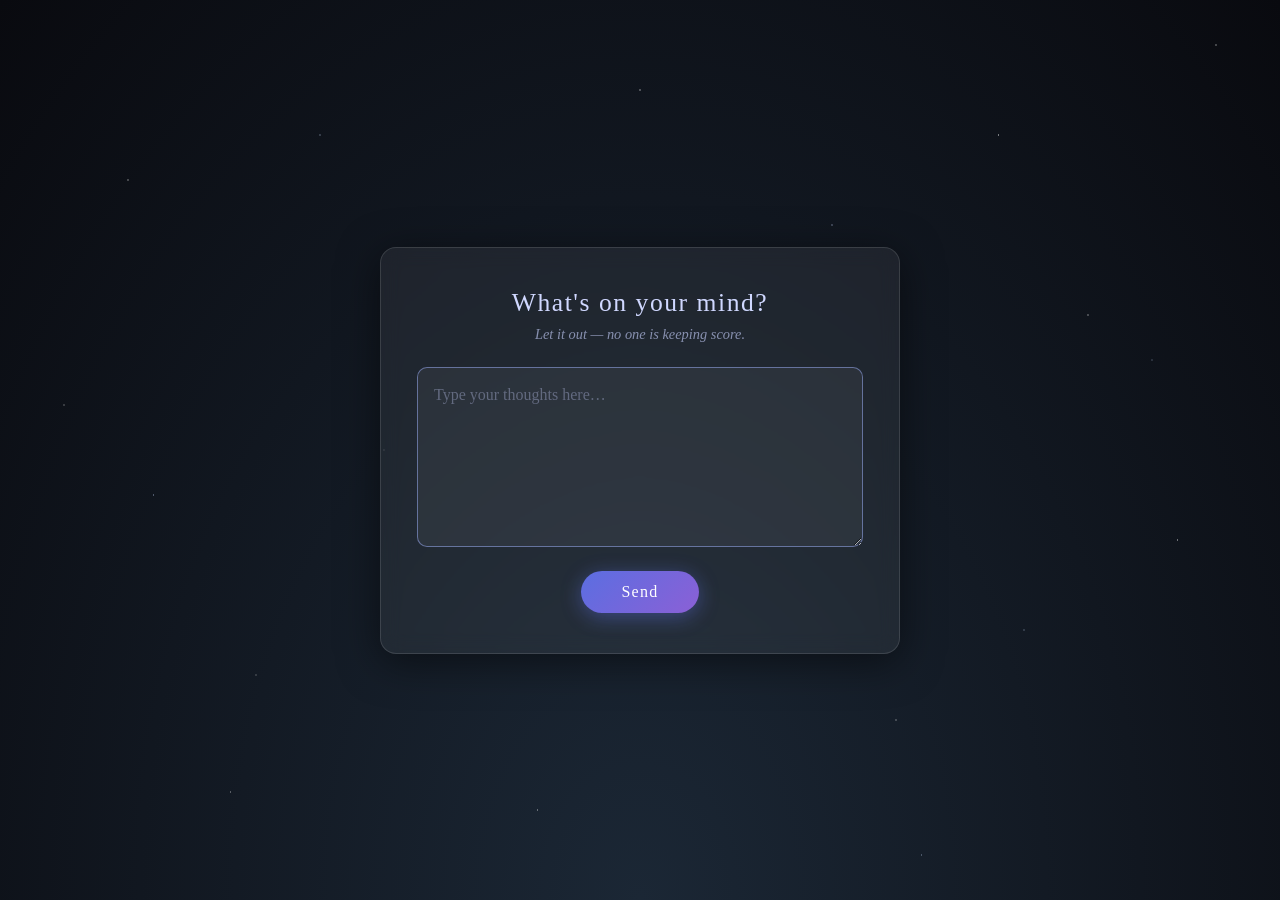
==== index.html @ abf4e0d2 "Add Thoughts web app (index.html + sent.html)" ====
<!DOCTYPE html>
<html lang="en">
<head>
  <meta charset="UTF-8" />
  <meta name="viewport" content="width=device-width, initial-scale=1.0" />
  <title>Thoughts</title>
  <style>
    * {
      margin: 0;
      padding: 0;
      box-sizing: border-box;
    }

    body {
      min-height: 100vh;
      display: flex;
      align-items: center;
      justify-content: center;
      background: radial-gradient(ellipse at bottom, #1b2735 0%, #090a0f 100%);
      font-family: 'Georgia', serif;
      overflow: hidden;
    }

    /* Starfield */
    body::before,
    body::after {
      content: '';
      position: fixed;
      inset: 0;
      pointer-events: none;
    }

    body::before {
      background-image:
        radial-gradient(1px 1px at 10% 20%, rgba(255,255,255,0.8) 0%, transparent 100%),
        radial-gradient(1px 1px at 30% 50%, rgba(255,255,255,0.6) 0%, transparent 100%),
        radial-gradient(1px 1px at 50% 10%, rgba(255,255,255,0.9) 0%, transparent 100%),
        radial-gradient(1px 1px at 70% 80%, rgba(255,255,255,0.7) 0%, transparent 100%),
        radial-gradient(1px 1px at 85% 35%, rgba(255,255,255,0.8) 0%, transparent 100%),
        radial-gradient(1px 1px at 20% 75%, rgba(255,255,255,0.5) 0%, transparent 100%),
        radial-gradient(1px 1px at 60% 55%, rgba(255,255,255,0.6) 0%, transparent 100%),
        radial-gradient(1px 1px at 42% 90%, rgba(255,255,255,0.7) 0%, transparent 100%),
        radial-gradient(1px 1px at 92% 60%, rgba(255,255,255,0.8) 0%, transparent 100%),
        radial-gradient(1px 1px at 5%  45%, rgba(255,255,255,0.6) 0%, transparent 100%),
        radial-gradient(1px 1px at 78% 15%, rgba(255,255,255,0.9) 0%, transparent 100%),
        radial-gradient(1px 1px at 55% 70%, rgba(255,255,255,0.5) 0%, transparent 100%),
        radial-gradient(1px 1px at 35% 30%, rgba(255,255,255,0.7) 0%, transparent 100%),
        radial-gradient(1px 1px at 18% 88%, rgba(255,255,255,0.6) 0%, transparent 100%),
        radial-gradient(1px 1px at 95% 5%,  rgba(255,255,255,0.8) 0%, transparent 100%);
      animation: twinkle 5s ease-in-out infinite alternate;
    }

    body::after {
      background-image:
        radial-gradient(1px 1px at 25% 15%, rgba(200,220,255,0.7) 0%, transparent 100%),
        radial-gradient(1px 1px at 45% 65%, rgba(200,220,255,0.5) 0%, transparent 100%),
        radial-gradient(1px 1px at 65% 25%, rgba(200,220,255,0.8) 0%, transparent 100%),
        radial-gradient(1px 1px at 80% 70%, rgba(200,220,255,0.6) 0%, transparent 100%),
        radial-gradient(1px 1px at 12% 55%, rgba(200,220,255,0.7) 0%, transparent 100%),
        radial-gradient(1px 1px at 90% 40%, rgba(200,220,255,0.5) 0%, transparent 100%),
        radial-gradient(1px 1px at 38% 42%, rgba(200,220,255,0.8) 0%, transparent 100%),
        radial-gradient(1px 1px at 72% 95%, rgba(200,220,255,0.6) 0%, transparent 100%);
      animation: twinkle 7s ease-in-out infinite alternate-reverse;
    }

    @keyframes twinkle {
      0%   { opacity: 0.4; }
      100% { opacity: 1; }
    }

    .card {
      position: relative;
      z-index: 1;
      background: rgba(255, 255, 255, 0.06);
      backdrop-filter: blur(10px);
      border: 1px solid rgba(255, 255, 255, 0.12);
      border-radius: 16px;
      padding: 40px 36px;
      width: min(520px, 92vw);
      box-shadow: 0 8px 40px rgba(0, 0, 0, 0.5);
      text-align: center;
    }

    h1 {
      color: #d0d8ff;
      font-size: 1.6rem;
      font-weight: normal;
      letter-spacing: 0.06em;
      margin-bottom: 8px;
    }

    p.subtitle {
      color: rgba(180, 190, 230, 0.7);
      font-size: 0.9rem;
      margin-bottom: 24px;
      font-style: italic;
    }

    textarea {
      width: 100%;
      min-height: 180px;
      background: rgba(255, 255, 255, 0.05);
      border: 1px solid rgba(255, 255, 255, 0.15);
      border-radius: 10px;
      color: #e0e6ff;
      font-family: inherit;
      font-size: 1rem;
      line-height: 1.6;
      padding: 14px 16px;
      resize: vertical;
      outline: none;
      transition: border-color 0.2s;
    }

    textarea::placeholder {
      color: rgba(180, 190, 230, 0.4);
    }

    textarea:focus {
      border-color: rgba(160, 180, 255, 0.5);
    }

    button {
      margin-top: 20px;
      padding: 12px 40px;
      background: linear-gradient(135deg, #5b6ee1, #8b60d6);
      border: none;
      border-radius: 50px;
      color: #fff;
      font-family: inherit;
      font-size: 1rem;
      letter-spacing: 0.08em;
      cursor: pointer;
      transition: transform 0.15s, box-shadow 0.15s;
      box-shadow: 0 4px 20px rgba(91, 110, 225, 0.45);
    }

    button:hover {
      transform: translateY(-2px);
      box-shadow: 0 6px 28px rgba(91, 110, 225, 0.6);
    }

    button:active {
      transform: translateY(0);
    }
  </style>
</head>
<body>
  <div class="card">
    <h1>What's on your mind?</h1>
    <p class="subtitle">Let it out — no one is keeping score.</p>
    <form id="thoughtForm">
      <textarea
        id="thought"
        aria-label="Your thoughts"
        placeholder="Type your thoughts here…"
        autofocus
      ></textarea>
      <br />
      <button type="submit">Send</button>
    </form>
    <script>
      document.getElementById('thoughtForm').addEventListener('submit', function (e) {
        e.preventDefault();
        window.location.href = 'sent.html';
      });
    </script>
  </div>
</body>
</html>
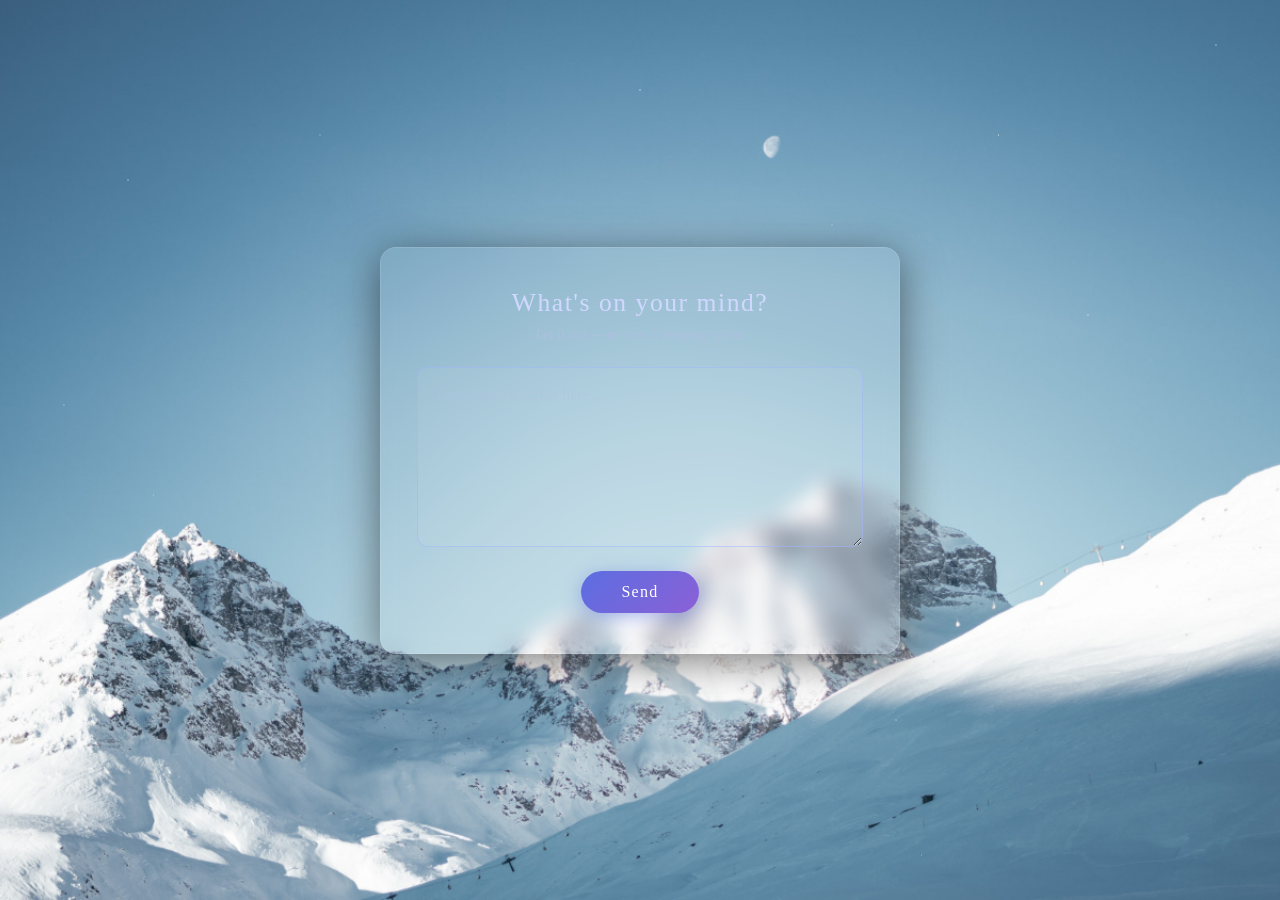
==== commit 5a4c1b3f: "Change title to 'Clear Your Thoughts'" ====
--- a/index.html
+++ b/index.html
@@ -3,7 +3,8 @@
 <head>
   <meta charset="UTF-8" />
   <meta name="viewport" content="width=device-width, initial-scale=1.0" />
-  <title>Thoughts</title>
+  <title>Clear Your Thoughts</title>
+  <link rel="stylesheet" href="landing.css" />
   <style>
     * {
       margin: 0;
@@ -146,6 +147,7 @@
   </style>
 </head>
 <body>
+  <div class="landing-page">
   <div class="card">
     <h1>What's on your mind?</h1>
     <p class="subtitle">Let it out — no one is keeping score.</p>
@@ -165,6 +167,7 @@
         window.location.href = 'sent.html';
       });
     </script>
+    </div>
   </div>
 </body>
 </html>
--- a/landing.css
+++ b/landing.css
@@ -0,0 +1,11 @@
+.landing-page {
+  min-height: 100vh;
+  width: 100%;
+  display: flex;
+  align-items: center;
+  justify-content: center;
+  background-image: url('thoughts_background_day.jpg');
+  background-size: cover;
+  background-position: center;
+  background-repeat: no-repeat;
+}
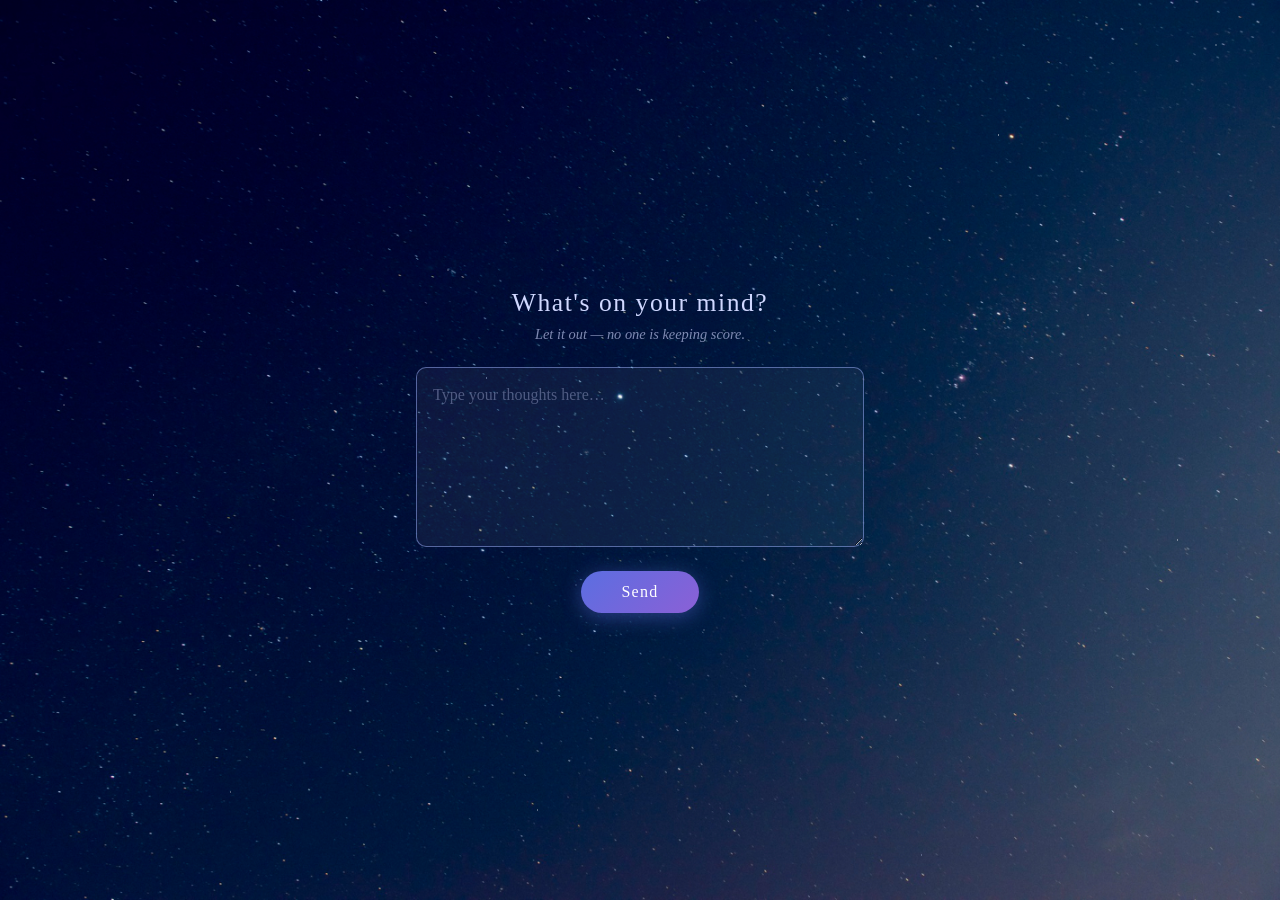
==== commit 0e387091: "Remove landing page card box styling" ====
--- a/index.html
+++ b/index.html
@@ -72,13 +72,8 @@
     .card {
       position: relative;
       z-index: 1;
-      background: rgba(255, 255, 255, 0.06);
-      backdrop-filter: blur(10px);
-      border: 1px solid rgba(255, 255, 255, 0.12);
-      border-radius: 16px;
       padding: 40px 36px;
       width: min(520px, 92vw);
-      box-shadow: 0 8px 40px rgba(0, 0, 0, 0.5);
       text-align: center;
     }
 
--- a/landing.css
+++ b/landing.css
@@ -4,7 +4,7 @@
   display: flex;
   align-items: center;
   justify-content: center;
-  background-image: url('thoughts_background_day.jpg');
+  background-image: url('night_sky.jpg');
   background-size: cover;
   background-position: center;
   background-repeat: no-repeat;
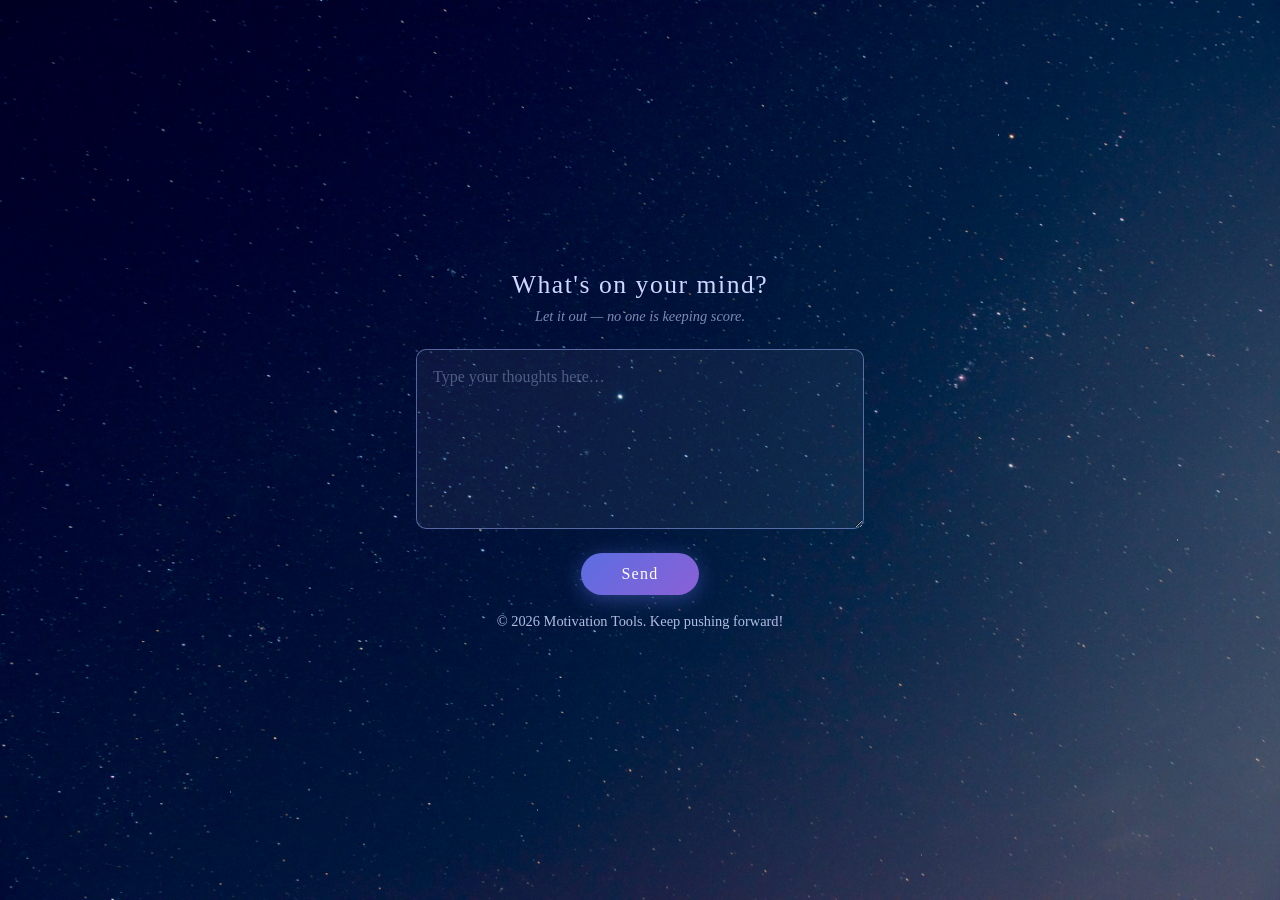
==== commit a2989a3c: "Add motivational footer text to landing page" ====
--- a/index.html
+++ b/index.html
@@ -139,6 +139,13 @@
     button:active {
       transform: translateY(0);
     }
+
+    .landing-footer {
+      margin-top: 18px;
+      color: rgba(208, 216, 255, 0.85);
+      font-size: 0.9rem;
+      text-align: center;
+    }
   </style>
 </head>
 <body>
@@ -156,6 +163,7 @@
       <br />
       <button type="submit">Send</button>
     </form>
+    <p class="landing-footer">© 2026 Motivation Tools. Keep pushing forward!</p>
     <script>
       document.getElementById('thoughtForm').addEventListener('submit', function (e) {
         e.preventDefault();
--- a/landing.css
+++ b/landing.css
@@ -1,5 +1,6 @@
 .landing-page {
   min-height: 100vh;
+  min-height: 100dvh;
   width: 100%;
   display: flex;
   align-items: center;
@@ -8,4 +9,6 @@
   background-size: cover;
   background-position: center;
   background-repeat: no-repeat;
+  background-attachment: fixed;
+  -webkit-overflow-scrolling: touch;
 }
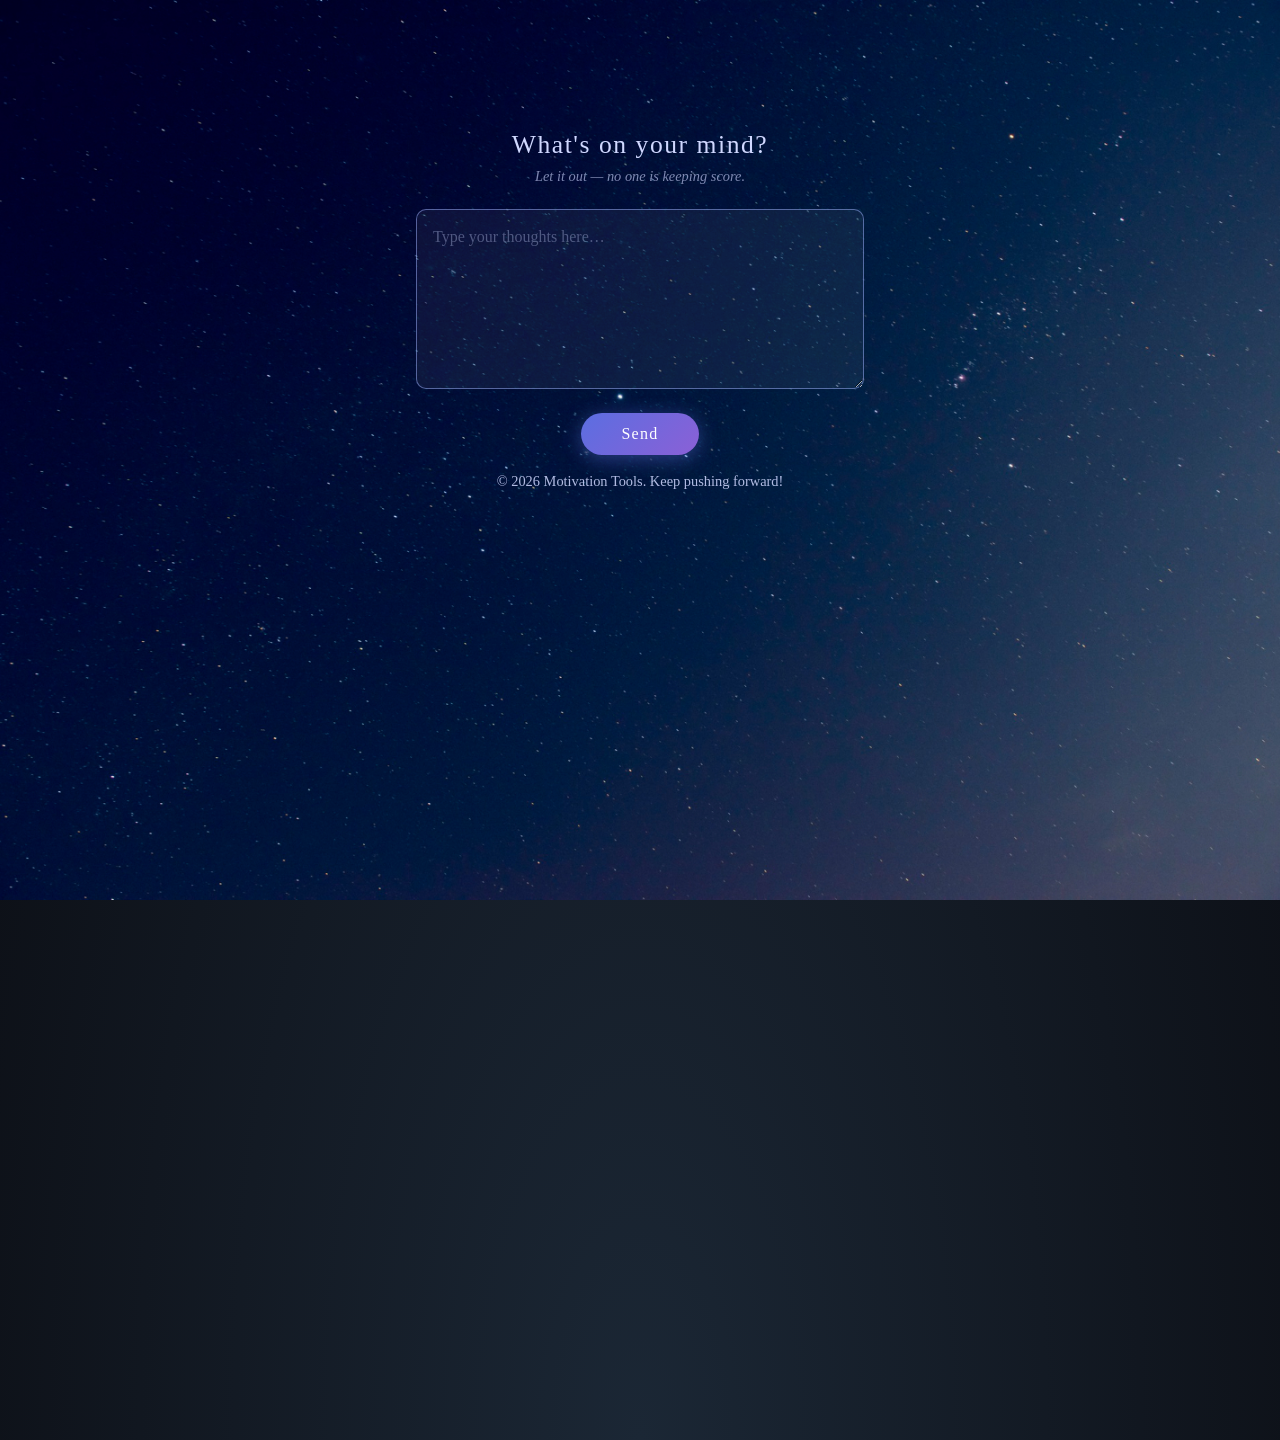
==== commit f6897765: "Fix landing page scrolling with guaranteed page overflow layout" ====
--- a/index.html
+++ b/index.html
@@ -12,14 +12,20 @@
       box-sizing: border-box;
     }
 
+    html, body {
+      height: auto;
+      min-height: 100%;
+    }
+
     body {
       min-height: 100vh;
-      display: flex;
-      align-items: center;
-      justify-content: center;
+      min-height: 100dvh;
       background: radial-gradient(ellipse at bottom, #1b2735 0%, #090a0f 100%);
       font-family: 'Georgia', serif;
-      overflow: hidden;
+      overflow-y: scroll;
+      overflow-x: hidden;
+      -webkit-overflow-scrolling: touch;
+      position: relative;
     }
 
     /* Starfield */
@@ -49,6 +55,7 @@
         radial-gradient(1px 1px at 18% 88%, rgba(255,255,255,0.6) 0%, transparent 100%),
         radial-gradient(1px 1px at 95% 5%,  rgba(255,255,255,0.8) 0%, transparent 100%);
       animation: twinkle 5s ease-in-out infinite alternate;
+      z-index: 0;
     }
 
     body::after {
@@ -62,11 +69,23 @@
         radial-gradient(1px 1px at 38% 42%, rgba(200,220,255,0.8) 0%, transparent 100%),
         radial-gradient(1px 1px at 72% 95%, rgba(200,220,255,0.6) 0%, transparent 100%);
       animation: twinkle 7s ease-in-out infinite alternate-reverse;
+      z-index: 0;
     }
 
     @keyframes twinkle {
       0%   { opacity: 0.4; }
       100% { opacity: 1; }
+    }
+
+    .landing-page {
+      min-height: 160vh;
+      width: 100%;
+      display: flex;
+      justify-content: center;
+      align-items: flex-start;
+      padding: 10vh 16px 28vh;
+      position: relative;
+      z-index: 1;
     }
 
     .card {
@@ -75,6 +94,7 @@
       padding: 40px 36px;
       width: min(520px, 92vw);
       text-align: center;
+      margin: 0 auto;
     }
 
     h1 {
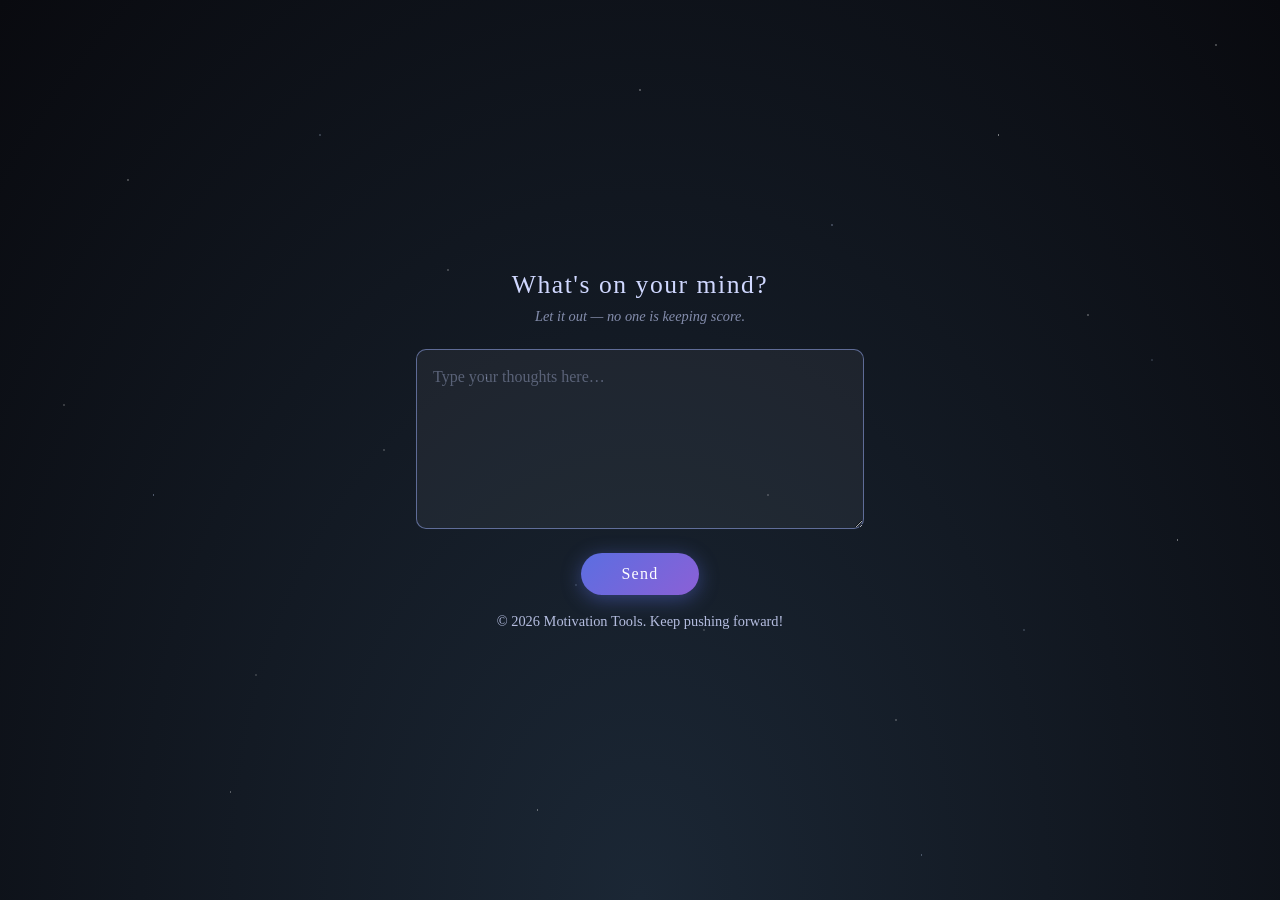
==== commit 5cdae2af: "Remove landing.css dependency and apply compact limited-scroll layout" ====
--- a/index.html
+++ b/index.html
@@ -4,7 +4,6 @@
   <meta charset="UTF-8" />
   <meta name="viewport" content="width=device-width, initial-scale=1.0" />
   <title>Clear Your Thoughts</title>
-  <link rel="stylesheet" href="landing.css" />
   <style>
     * {
       margin: 0;
@@ -13,16 +12,14 @@
     }
 
     html, body {
-      height: auto;
-      min-height: 100%;
+      height: 100%;
     }
 
     body {
-      min-height: 100vh;
       min-height: 100dvh;
       background: radial-gradient(ellipse at bottom, #1b2735 0%, #090a0f 100%);
       font-family: 'Georgia', serif;
-      overflow-y: scroll;
+      overflow-y: auto;
       overflow-x: hidden;
       -webkit-overflow-scrolling: touch;
       position: relative;
@@ -78,12 +75,12 @@
     }
 
     .landing-page {
-      min-height: 160vh;
+      min-height: 100dvh;
       width: 100%;
       display: flex;
       justify-content: center;
-      align-items: flex-start;
-      padding: 10vh 16px 28vh;
+      align-items: center;
+      padding: 24px 16px;
       position: relative;
       z-index: 1;
     }
